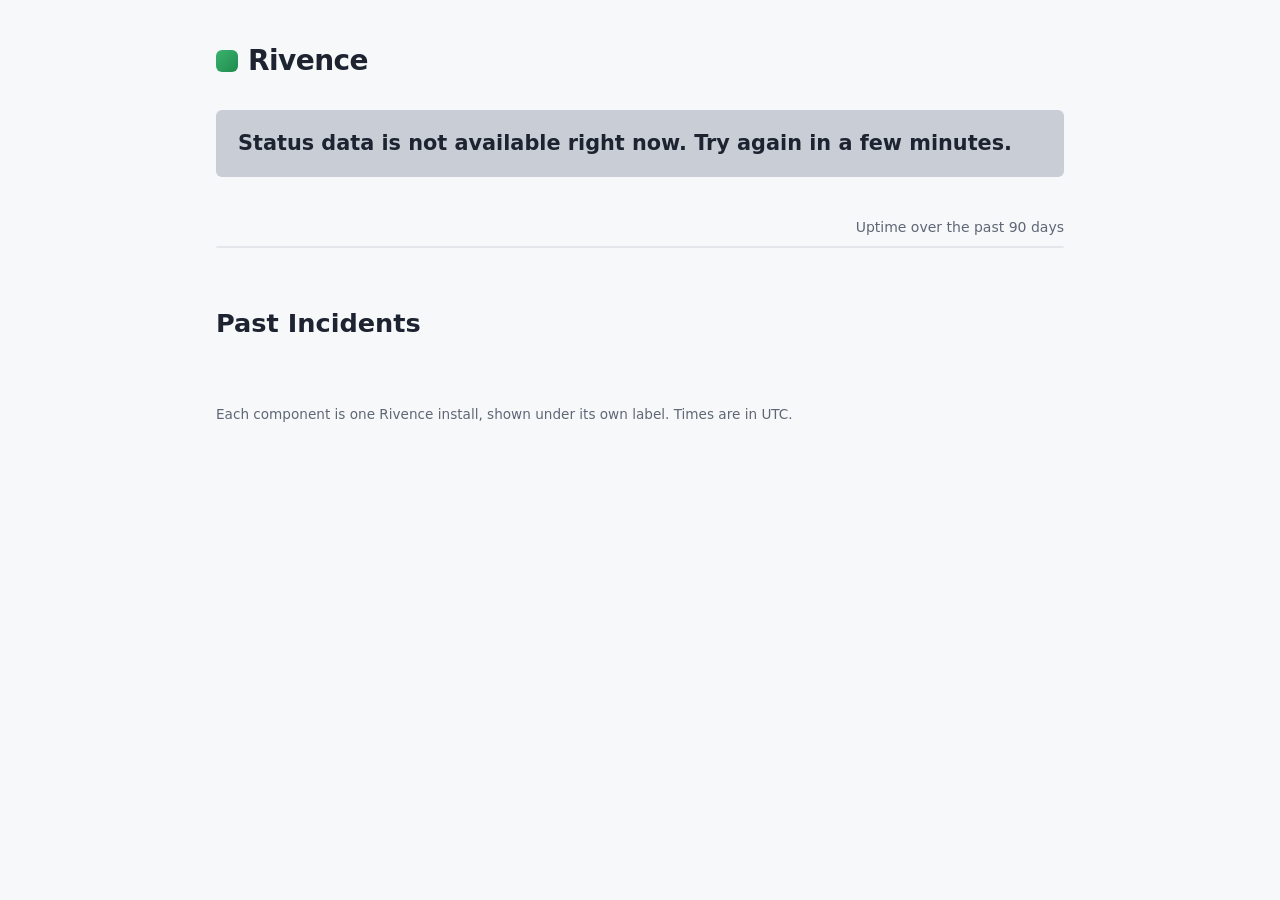
==== site/index.html @ df4b1679 "Replace Upptime with our own probe and a Statuspage-style page scripts/probe.mjs probes every instal" ====
<!doctype html>
<html lang="en">
  <head>
    <meta charset="utf-8" />
    <meta name="viewport" content="width=device-width, initial-scale=1" />
    <meta
      http-equiv="Content-Security-Policy"
      content="default-src 'none'; script-src 'self'; style-src 'self'; img-src 'self'; connect-src 'self'; base-uri 'none'; form-action 'none'"
    />
    <meta name="color-scheme" content="light dark" />
    <title>Rivence Status</title>
    <meta
      name="description"
      content="Current status and incident history of Rivence installs."
    />
    <link rel="icon" href="favicon.svg" type="image/svg+xml" />
    <link rel="stylesheet" href="style.css" />
    <script type="module" src="app.js"></script>
  </head>
  <body>
    <header class="masthead">
      <div class="wrap">
        <p class="brand">
          <span class="brand-mark" aria-hidden="true"></span>Rivence
        </p>
      </div>
    </header>
    <main class="wrap" id="main">
      <h1 class="visually-hidden">Rivence status</h1>
      <section class="banner" id="banner" data-level="none" aria-live="polite">
        <p id="banner-text">Loading status…</p>
      </section>

      <section aria-labelledby="uptime-heading">
        <div class="section-head">
          <h2 id="uptime-heading" class="small-heading">
            Uptime over the past <span class="range-90">90</span
            ><span class="range-60">60</span
            ><span class="range-30">30</span> days
          </h2>
        </div>
        <div class="card" id="components"></div>
      </section>

      <section aria-labelledby="incidents-heading" class="incidents">
        <h2 id="incidents-heading">Past Incidents</h2>
        <div id="incident-days"></div>
      </section>
      <noscript
        ><p class="notice">
          This page needs JavaScript to show the current status.
        </p></noscript
      >
    </main>
    <footer class="wrap footer">
      <p>
        Each component is one Rivence install, shown under its own label. Times
        are in UTC.
      </p>
    </footer>
    <div class="tooltip" id="tooltip" role="tooltip" hidden></div>
  </body>
</html>
---- site/style.css ----
:root {
  --bg: #f7f8fa;
  --surface: #ffffff;
  --text: #1d2330;
  --muted: #5f6776;
  --border: #e3e6eb;
  --ok: #1f8b4c;
  --ok-bar: #3bb36f;
  --minor: #e0b225;
  --partial: #e8823a;
  --major: #d93a3f;
  --none: #c9ced6;
  --banner-text: #ffffff;
  --tooltip-bg: #1d2330;
  --tooltip-text: #ffffff;
  --focus: #2b6fd6;
  color-scheme: light;
}

@media (prefers-color-scheme: dark) {
  :root {
    --bg: #0e1116;
    --surface: #161b22;
    --text: #e6e9ee;
    --muted: #9aa3b0;
    --border: #2a313b;
    --ok: #238a4f;
    --ok-bar: #3fb873;
    --minor: #d9ab22;
    --partial: #e07f3a;
    --major: #d6474c;
    --none: #3a424e;
    --tooltip-bg: #f0f2f5;
    --tooltip-text: #10141a;
    --focus: #6aa3ff;
    color-scheme: dark;
  }
}

* {
  box-sizing: border-box;
}

html {
  -webkit-text-size-adjust: 100%;
}

body {
  margin: 0;
  background: var(--bg);
  color: var(--text);
  font-family:
    system-ui,
    -apple-system,
    "Segoe UI",
    Roboto,
    "Helvetica Neue",
    Arial,
    sans-serif;
  font-size: 16px;
  line-height: 1.5;
}

.wrap {
  max-width: 880px;
  margin: 0 auto;
  padding: 0 16px;
}

.visually-hidden {
  position: absolute;
  width: 1px;
  height: 1px;
  overflow: hidden;
  clip: rect(0 0 0 0);
  white-space: nowrap;
}

.masthead {
  padding: 40px 0 28px;
}

.brand {
  display: flex;
  align-items: center;
  gap: 10px;
  margin: 0;
  font-size: 1.75rem;
  font-weight: 700;
  letter-spacing: -0.02em;
}

.brand-mark {
  width: 22px;
  height: 22px;
  border-radius: 6px;
  background: linear-gradient(135deg, var(--ok-bar), var(--ok));
}

.banner {
  margin: 0 0 40px;
  padding: 18px 22px;
  border-radius: 6px;
  background: var(--none);
  color: var(--banner-text);
  font-size: 1.3rem;
  font-weight: 600;
}

.banner p {
  margin: 0;
}

.banner[data-level="ok"] {
  background: var(--ok);
}
.banner[data-level="partial"] {
  background: #b85a12;
}
.banner[data-level="major"] {
  background: var(--major);
}
.banner[data-level="none"] {
  color: var(--text);
}

.section-head {
  display: flex;
  justify-content: flex-end;
  margin-bottom: 8px;
}

.small-heading {
  margin: 0;
  font-size: 0.875rem;
  font-weight: 400;
  color: var(--muted);
}

.card {
  background: var(--surface);
  border: 1px solid var(--border);
  border-radius: 6px;
}

.component {
  padding: 20px 22px 16px;
}

.component + .component {
  border-top: 1px solid var(--border);
}

.component-head {
  display: flex;
  justify-content: space-between;
  align-items: baseline;
  gap: 12px;
  margin-bottom: 10px;
}

.component-name {
  margin: 0;
  font-size: 1rem;
  font-weight: 600;
}

.component-status {
  font-size: 0.9rem;
  font-weight: 500;
  color: var(--ok);
}

.component-status[data-status="down"] {
  color: var(--major);
}

.component-status::before {
  content: "";
  display: inline-block;
  width: 8px;
  height: 8px;
  margin-right: 7px;
  border-radius: 50%;
  background: currentColor;
  vertical-align: 1px;
}

.bars {
  display: flex;
  gap: 2px;
  height: 34px;
  margin: 0;
  padding: 0;
  list-style: none;
}

.bar {
  flex: 1 1 0;
  min-width: 0;
  border-radius: 2px;
  background: var(--none);
  cursor: pointer;
  transition: opacity 0.1s;
}

.bar:hover {
  opacity: 0.7;
}

.bar:focus-visible {
  outline: 2px solid var(--focus);
  outline-offset: 2px;
}

.bar[data-level="ok"] {
  background: var(--ok-bar);
}
.bar[data-level="minor"] {
  background: var(--minor);
}
.bar[data-level="partial"] {
  background: var(--partial);
}
.bar[data-level="major"] {
  background: var(--major);
}

.component-foot {
  display: flex;
  align-items: center;
  gap: 12px;
  margin-top: 8px;
  font-size: 0.8rem;
  color: var(--muted);
}

.component-foot .rule {
  flex: 1;
  height: 1px;
  background: var(--border);
}

.incidents {
  margin-top: 56px;
}

.incidents h2 {
  margin: 0 0 8px;
  font-size: 1.6rem;
  font-weight: 600;
}

.incident-day {
  padding: 22px 0 6px;
}

.incident-day h3 {
  margin: 0 0 12px;
  padding-bottom: 8px;
  border-bottom: 1px solid var(--border);
  font-size: 1.1rem;
  font-weight: 600;
}

.incident-day .empty {
  margin: 0;
  color: var(--muted);
}

.incident {
  margin-bottom: 22px;
}

.incident h4 {
  margin: 0 0 8px;
  font-size: 1.05rem;
  font-weight: 600;
  color: var(--major);
}

.incident[data-resolved="true"] h4 {
  color: var(--text);
}

.update {
  margin: 0 0 12px;
}

.update p {
  margin: 0;
  overflow-wrap: anywhere;
}

.update .when {
  display: block;
  font-size: 0.8rem;
  color: var(--muted);
}

.footer {
  padding-top: 40px;
  padding-bottom: 48px;
  font-size: 0.85rem;
  color: var(--muted);
}

.notice {
  color: var(--muted);
}

.tooltip {
  position: absolute;
  z-index: 10;
  max-width: 260px;
  padding: 10px 12px;
  border-radius: 6px;
  background: var(--tooltip-bg);
  color: var(--tooltip-text);
  font-size: 0.85rem;
  line-height: 1.4;
  box-shadow: 0 6px 20px rgb(0 0 0 / 0.25);
  pointer-events: none;
}

.tooltip strong {
  display: block;
}

.tooltip ul {
  margin: 6px 0 0;
  padding-left: 16px;
}

/* The bar strip shows 90 days on a wide screen, 60 on a tablet and 30 on a phone. */
.range-60,
.range-30 {
  display: none;
}

@media (max-width: 760px) {
  .bar:nth-child(-n + 30) {
    display: none;
  }
  .range-90,
  .range-30 {
    display: none;
  }
  .range-60 {
    display: inline;
  }
}

@media (max-width: 520px) {
  .masthead {
    padding: 28px 0 20px;
  }
  .banner {
    font-size: 1.1rem;
    padding: 16px 18px;
  }
  .component {
    padding: 16px 16px 12px;
  }
  .bar:nth-child(-n + 60) {
    display: none;
  }
  .bars {
    gap: 3px;
  }
  .range-90,
  .range-60 {
    display: none;
  }
  .range-30 {
    display: inline;
  }
}

@media (prefers-reduced-motion: reduce) {
  .bar {
    transition: none;
  }
}
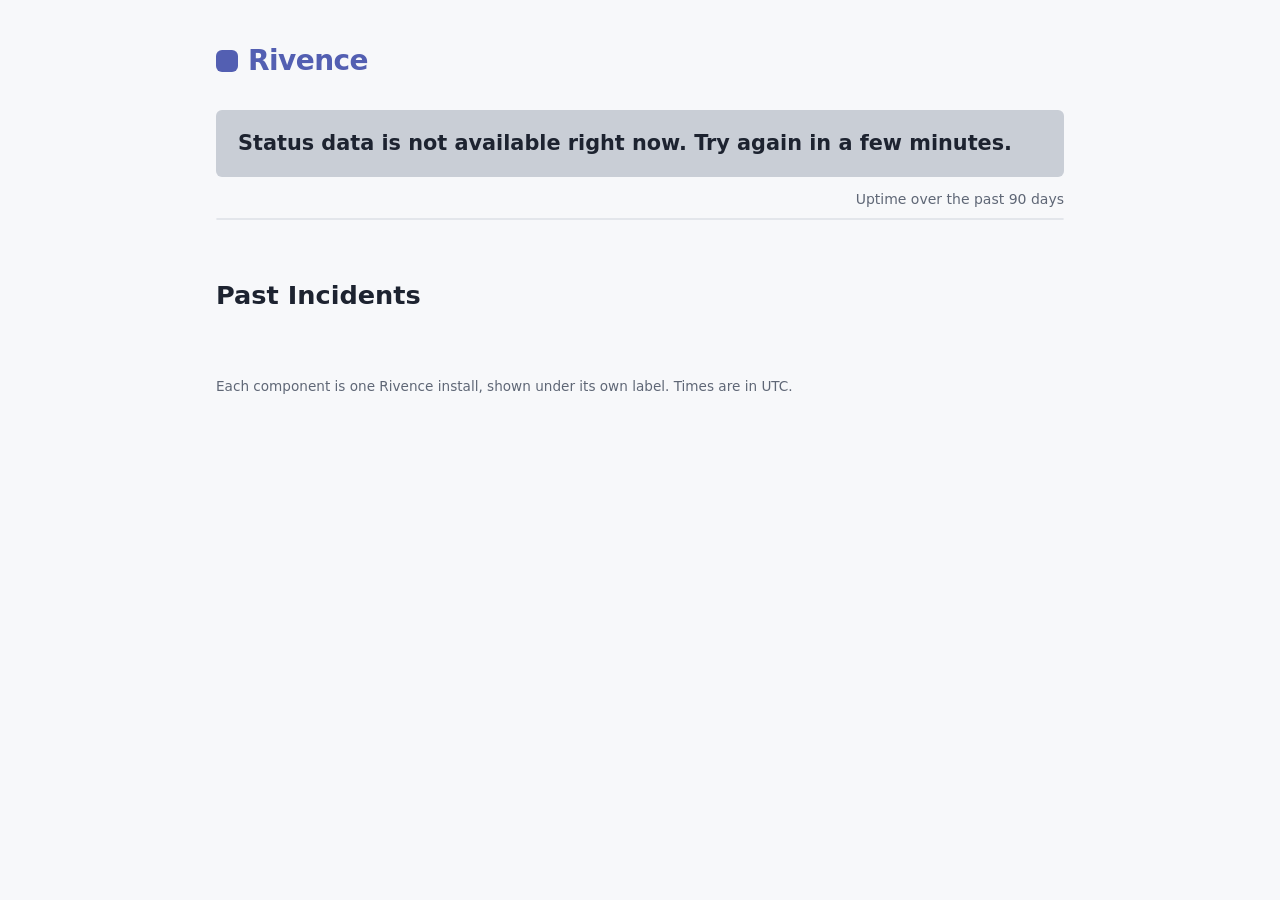
==== commit 31d8251f: "Show the last probe time and report stalled probes as unknown, not Operational Closes rivex-hk/riven" ====
--- a/site/index.html
+++ b/site/index.html
@@ -30,6 +30,7 @@
       <section class="banner" id="banner" data-level="none" aria-live="polite">
         <p id="banner-text">Loading status…</p>
       </section>
+      <p class="last-checked" id="last-checked" data-stalled="false"></p>
 
       <section aria-labelledby="uptime-heading">
         <div class="section-head">
--- a/site/style.css
+++ b/site/style.css
@@ -13,7 +13,10 @@
   --banner-text: #ffffff;
   --tooltip-bg: #1d2330;
   --tooltip-text: #ffffff;
-  --focus: #2b6fd6;
+  --primary: hsl(232 38% 51%);
+  --ok-text: #1a7f45;
+  --major-text: #c62f35;
+  --warn-text: #8a5a00;
   color-scheme: light;
 }
 
@@ -32,7 +35,10 @@
     --none: #3a424e;
     --tooltip-bg: #f0f2f5;
     --tooltip-text: #10141a;
-    --focus: #6aa3ff;
+    --primary: hsl(230 62% 71%);
+    --ok-text: #3fb873;
+    --major-text: #f06a6e;
+    --warn-text: #e0b225;
     color-scheme: dark;
   }
 }
@@ -88,13 +94,23 @@
   font-size: 1.75rem;
   font-weight: 700;
   letter-spacing: -0.02em;
+  color: var(--primary);
 }
 
 .brand-mark {
   width: 22px;
   height: 22px;
   border-radius: 6px;
-  background: linear-gradient(135deg, var(--ok-bar), var(--ok));
+  background: var(--primary);
+}
+
+a {
+  color: var(--primary);
+}
+
+:focus-visible {
+  outline: 2px solid var(--primary);
+  outline-offset: 2px;
 }
 
 .banner {
@@ -123,6 +139,20 @@
 .banner[data-level="none"] {
   color: var(--text);
 }
+.banner[data-level="stalled"] {
+  background: var(--minor);
+  color: #1d2330;
+}
+
+.last-checked {
+  margin: -28px 0 36px;
+  font-size: 0.875rem;
+  color: var(--muted);
+}
+.last-checked[data-stalled="true"] {
+  color: var(--warn-text);
+  font-weight: 600;
+}
 
 .section-head {
   display: flex;
@@ -168,11 +198,15 @@
 .component-status {
   font-size: 0.9rem;
   font-weight: 500;
-  color: var(--ok);
+  color: var(--ok-text);
 }
 
 .component-status[data-status="down"] {
-  color: var(--major);
+  color: var(--major-text);
+}
+
+.component-status[data-status="unknown"] {
+  color: var(--warn-text);
 }
 
 .component-status::before {
@@ -208,11 +242,6 @@
   opacity: 0.7;
 }
 
-.bar:focus-visible {
-  outline: 2px solid var(--focus);
-  outline-offset: 2px;
-}
-
 .bar[data-level="ok"] {
   background: var(--ok-bar);
 }
@@ -276,11 +305,7 @@
   margin: 0 0 8px;
   font-size: 1.05rem;
   font-weight: 600;
-  color: var(--major);
-}
-
-.incident[data-resolved="true"] h4 {
-  color: var(--text);
+  color: var(--primary);
 }
 
 .update {
